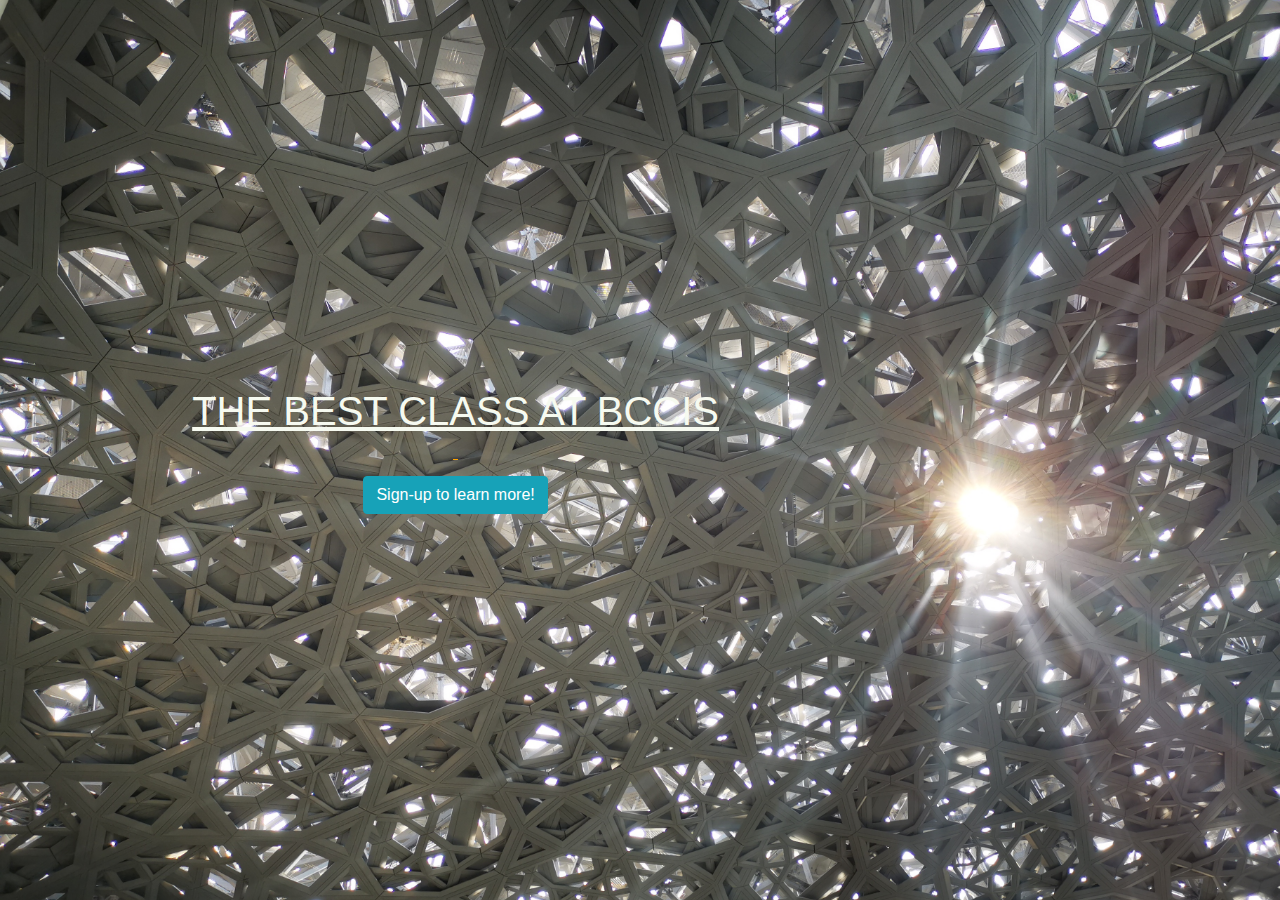
==== index.html @ 5d114292 "Add files via upload" ====
<!DOCTYPE html>
<html>
  <head>
    <title> wow okay </title>
      <!-- Meta Tags -->
      <meta charset="utf-8">
      <meta name="viewport" content="width=device-width, initial-scale=1, shrink-to-fit=no">
      <!-- Google Fonts -->
      <link href="https://fonts.googleapis.com/css?family=Playfair+Display&display=swap" rel="stylesheet">
      <!-- Bootstrap -->
      <link rel="stylesheet" href="https://stackpath.bootstrapcdn.com/bootstrap/4.4.1/css/bootstrap.min.css">
      <!-- My style sheet -->
      <link rel = "stylesheet" href = "style.css">
  </head>
  <body>
    <div class = "container d-flex align-items-center h-100">
      <div class = "row">
        <header class = "text-center col-12">
          <h1 class = "text-uppercase"> The best class at BCCIS </h1>
        </header>
        <div class = "buffer"></div>
        <section class = "text-center col-12">
          <hr>
          <button type="button" class="btn btn-info">Sign-up to learn more!</button>
      </section>
        <!-- Optional JavaScript -->
        <!-- jQuery first, then Popper.js, then Bootstrap JS -->
        <script src="https://code.jquery.com/jquery-3.4.1.slim.min.js" integrity="sha384-J6qa4849blE2+poT4WnyKhv5vZF5SrPo0iEjwBvKU7imGFAV0wwj1yYfoRSJoZ+n" crossorigin="anonymous"></script>
        <script src="https://cdn.jsdelivr.net/npm/popper.js@1.16.0/dist/umd/popper.min.js" integrity="sha384-Q6E9RHvbIyZFJoft+2mJbHaEWldlvI9IOYy5n3zV9zzTtmI3UksdQRVvoxMfooAo" crossorigin="anonymous"></script>
        <script src="https://stackpath.bootstrapcdn.com/bootstrap/4.4.1/js/bootstrap.min.js" integrity="sha384-wfSDF2E50Y2D1uUdj0O3uMBJnjuUD4Ih7YwaYd1iqfktj0Uod8GCExl3Og8ifwB6" crossorigin="anonymous"></script>
      </div>
    </div>
  </body>
</html>
---- style.css ----
body, html {
  width: 100%;
  height: 100%;
  background: url("landing.jpg") no-repeat center center fixed;
-webkit-background-size: cover;
-moz-background-size: cover;
-o-background-size: cover;
background-size: cover;
}

h1 {
  color: #f6faf0;
  text-decoration: underline;
  text-decoration-color: #f6faf0;
}

p {
  color: white;
}

img {
  width: 200px;
  height: auto;
}
hr {
  border-color: orange;
  width:5px;
  max-width: 100px;
}
.buffer {
  height: 50px;
}

.btn-info:hover {
  background-color: red;
  border-color: red;
}

/*
body {
background-image: url ("potternight.jpg");
background-repeat: no-repeat;
background-position: center center;
background-attachment: fixed;
*/
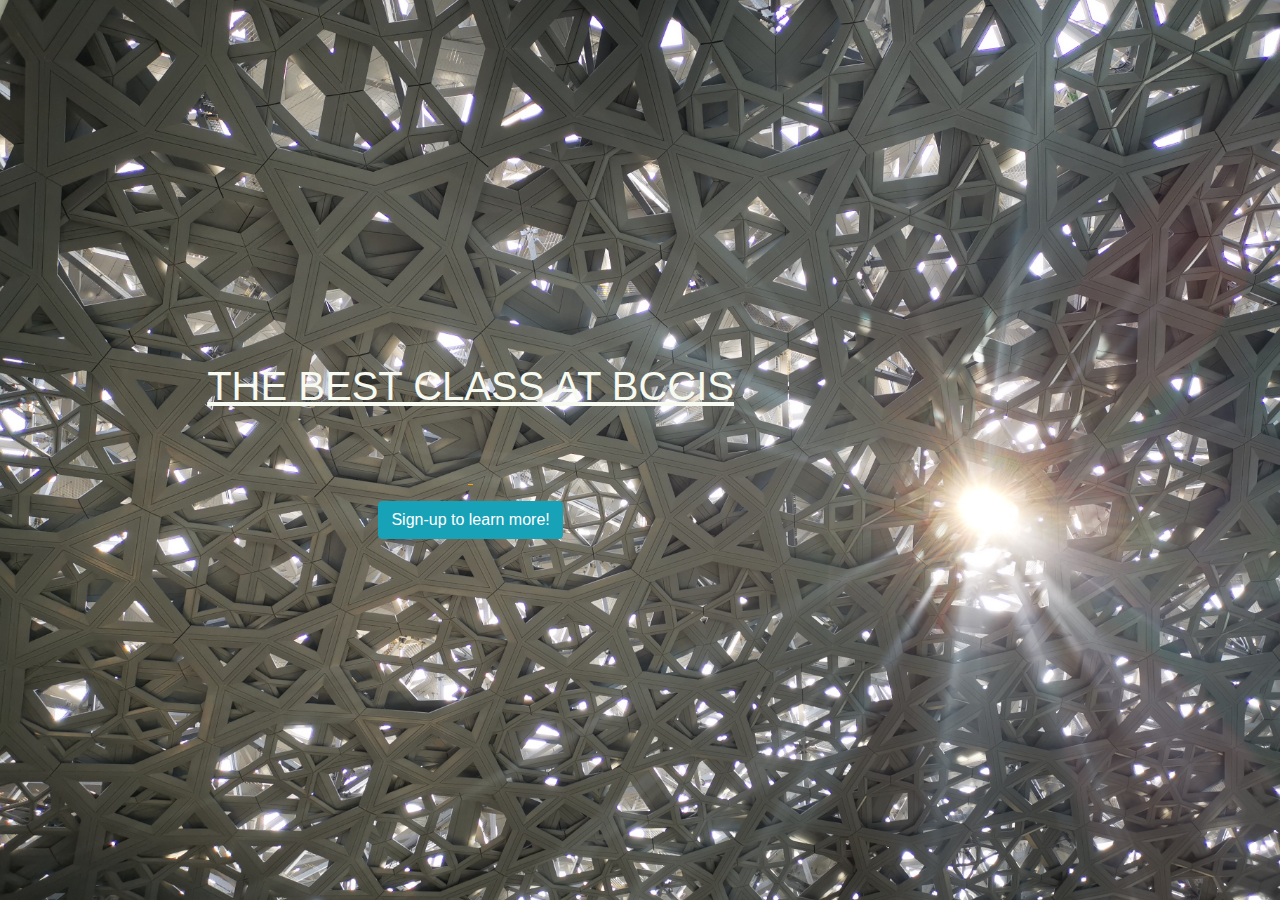
==== commit 35f1c69a: "Add files via upload" ====
--- a/index.html
+++ b/index.html
@@ -11,6 +11,7 @@
       <link rel="stylesheet" href="https://stackpath.bootstrapcdn.com/bootstrap/4.4.1/css/bootstrap.min.css">
       <!-- My style sheet -->
       <link rel = "stylesheet" href = "style.css">
+      <script id="mcjs">!function(c,h,i,m,p){m=c.createElement(h),p=c.getElementsByTagName(h)[0],m.async=1,m.src=i,p.parentNode.insertBefore(m,p)}(document,"script","https://chimpstatic.com/mcjs-connected/js/users/a537cf5d44ae40b9dbccd7802/2216ebb87f344f8bcb0fcd3e2.js");</script>
   </head>
   <body>
     <div class = "container d-flex align-items-center h-100">
@@ -18,7 +19,7 @@
         <header class = "text-center col-12">
           <h1 class = "text-uppercase"> The best class at BCCIS </h1>
         </header>
-        <div class = "buffer"></div>
+        <div class = "buffer col-12"></div>
         <section class = "text-center col-12">
           <hr>
           <button type="button" class="btn btn-info">Sign-up to learn more!</button>
